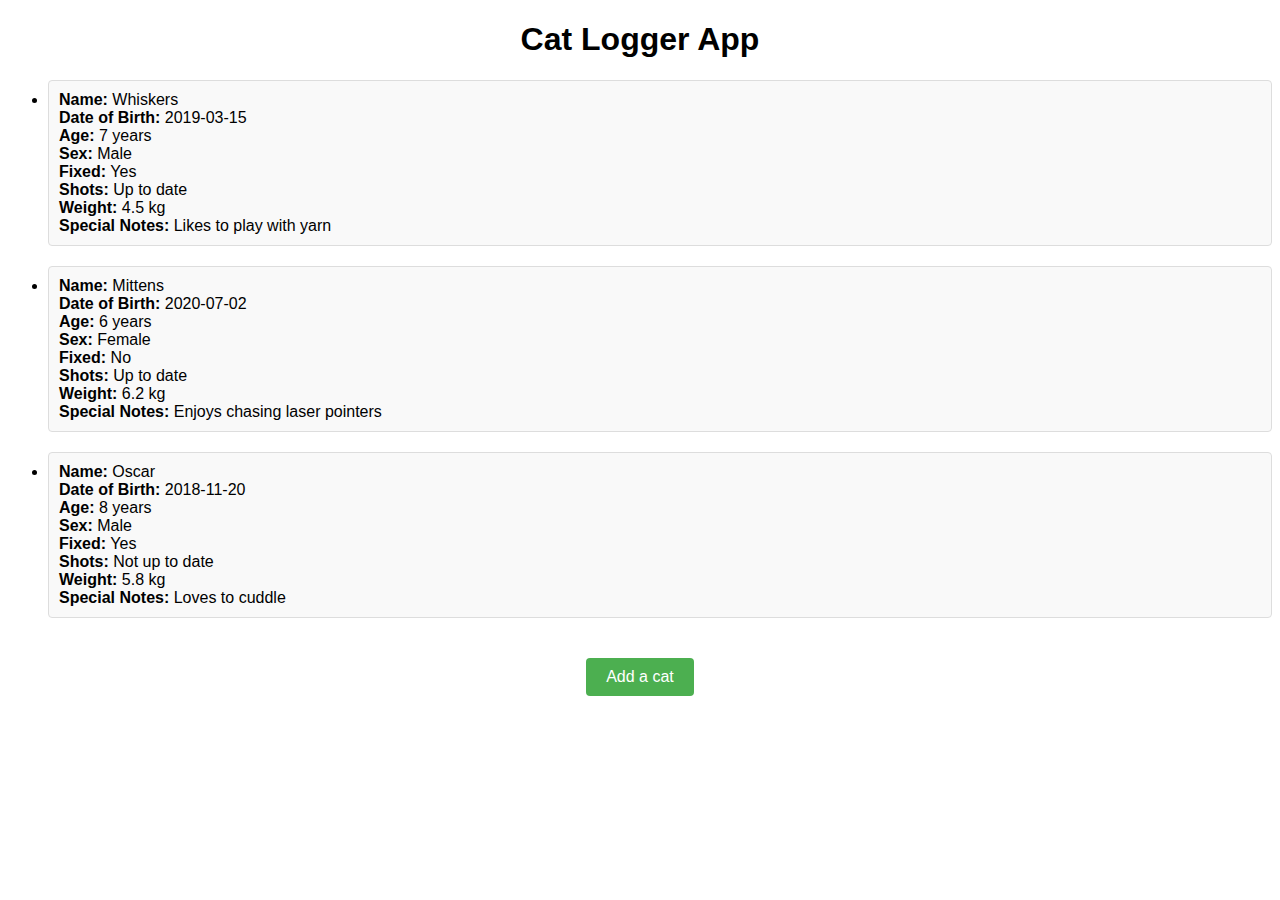
==== index.html @ 7d7bc740 "initial upload of something extremely basic" ====
<!DOCTYPE html>
<html lang="en">
  <head>
    <meta charset="UTF-8" />
    <meta http-equiv="X-UA-Compatible" content="IE=edge" />
    <meta name="viewport" content="width=device-width, initial-scale=1.0" />
    <link rel="stylesheet" href="style.css" />
    <title>Cat Logger App</title>
  </head>
  <body>
    <h1>Cat Logger App</h1>
    <ul id="catList"></ul>
    <div class="add-cat-btn">
      <button onclick="openAddCatForm()" class="add-cat-btn">Add a cat</button>
    </div>
    <script src="app.js"></script>
  </body>
</html>
---- style.css ----
body {
  font-family: Arial, sans-serif;
}

h1 {
  text-align: center;
}

.cat-entry {
  padding: 10px;
  margin-bottom: 20px;
  border: 1px solid #ddd;
  border-radius: 4px;
  background-color: #f9f9f9;
}

.cat-entry strong {
  font-weight: bold;
}

.add-cat-btn {
  text-align: center;
  margin-top: 20px;
}

.add-cat-btn button {
  padding: 10px 20px;
  background-color: #4caf50;
  color: #fff;
  border: none;
  border-radius: 4px;
  font-size: 16px;
  cursor: pointer;
}

.add-cat-btn button:hover {
  background-color: #45a049;
}

.add-cat-form {
  margin-top: 20px;
  border: 1px solid #ddd;
  border-radius: 4px;
  padding: 20px;
  background-color: #f9f9f9;
}

.add-cat-form label {
  display: block;
  margin-bottom: 10px;
}

.add-cat-form input[type="text"],
.add-cat-form input[type="date"],
.add-cat-form select,
.add-cat-form textarea {
  width: 100%;
  padding: 10px;
  border: 1px solid #ccc;
  border-radius: 4px;
  box-sizing: border-box;
  margin-bottom: 10px;
}

.add-cat-form button[type="submit"] {
  padding: 10px 20px;
  background-color: #4caf50;
  color: #fff;
  border: none;
  border-radius: 4px;
  font-size: 16px;
  cursor: pointer;
}

.add-cat-form button[type="submit"]:hover {
  background-color: #45a049;
}
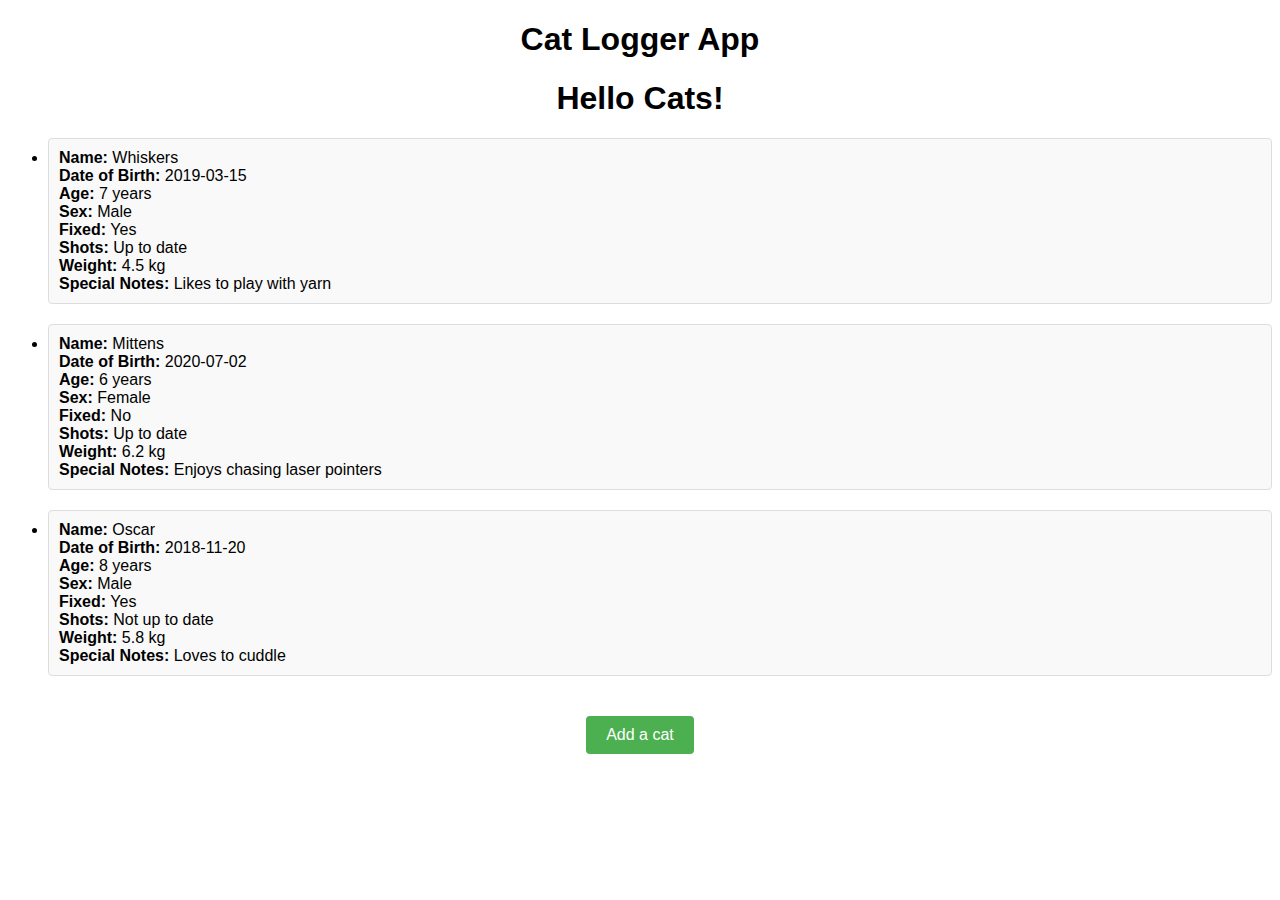
==== commit af5e3870: "Added another H1 tag" ====
--- a/index.html
+++ b/index.html
@@ -9,6 +9,7 @@
   </head>
   <body>
     <h1>Cat Logger App</h1>
+    <h1>Hello Cats!</h1>
     <ul id="catList"></ul>
     <div class="add-cat-btn">
       <button onclick="openAddCatForm()" class="add-cat-btn">Add a cat</button>
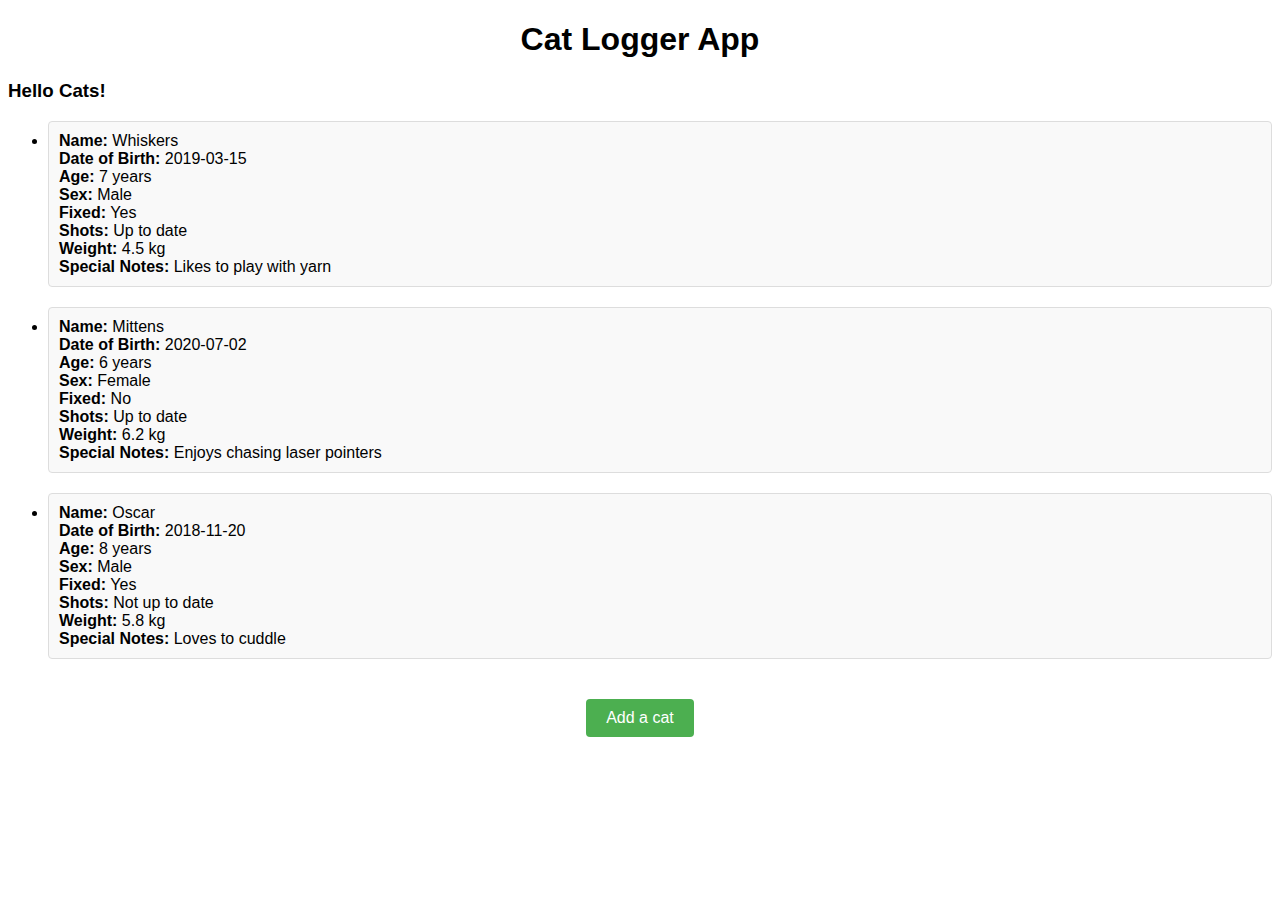
==== commit 00ece03d: "new commit" ====
--- a/index.html
+++ b/index.html
@@ -9,7 +9,7 @@
   </head>
   <body>
     <h1>Cat Logger App</h1>
-    <h1>Hello Cats!</h1>
+    <h3>Hello Cats!</h3>
     <ul id="catList"></ul>
     <div class="add-cat-btn">
       <button onclick="openAddCatForm()" class="add-cat-btn">Add a cat</button>
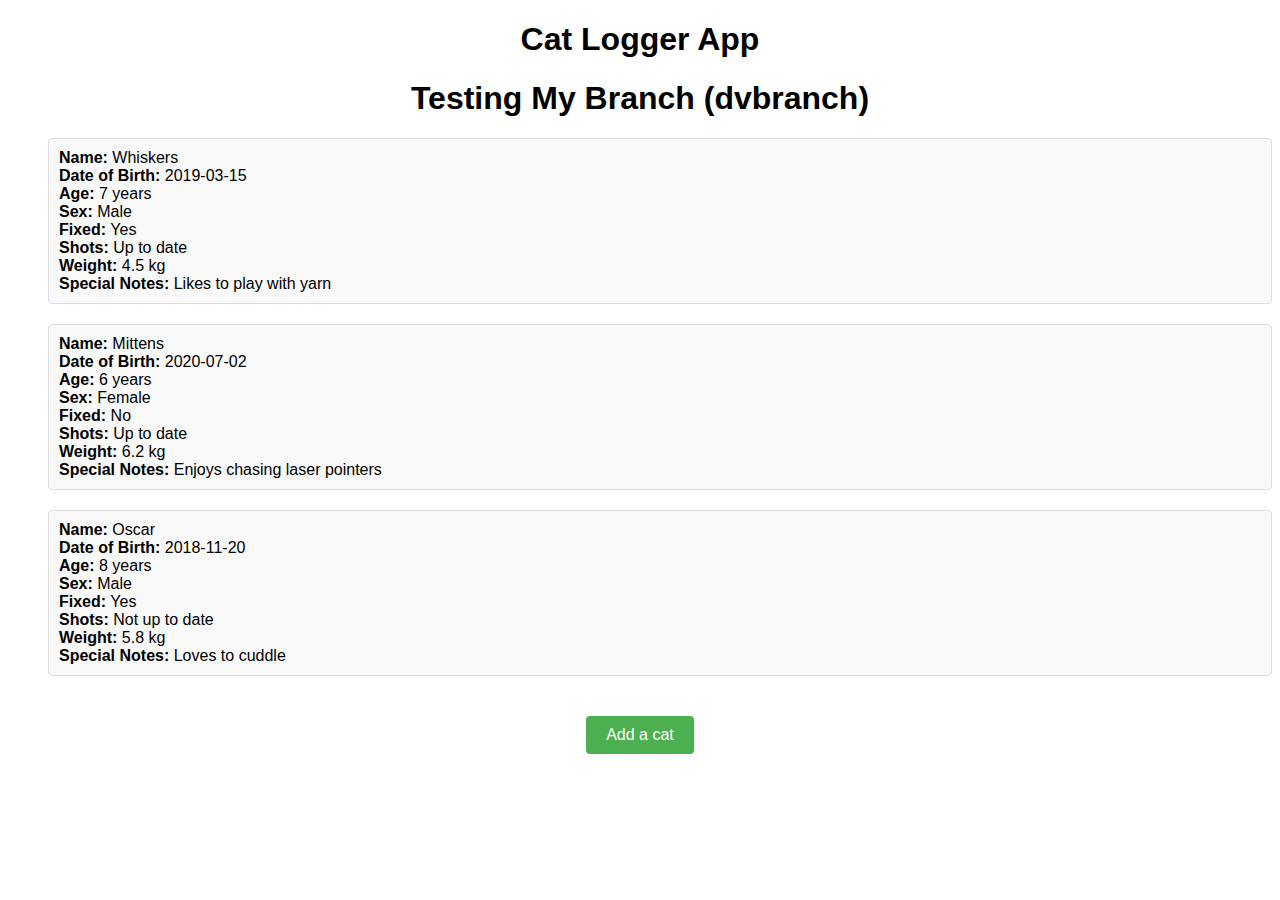
==== commit 26723656: "added h1 tag and tuxedo in cats profile" ====
--- a/index.html
+++ b/index.html
@@ -9,7 +9,7 @@
   </head>
   <body>
     <h1>Cat Logger App</h1>
-    <h3>Hello Cats!</h3>
+    <h1>Testing My Branch (dvbranch)</h1>
     <ul id="catList"></ul>
     <div class="add-cat-btn">
       <button onclick="openAddCatForm()" class="add-cat-btn">Add a cat</button>
--- a/style.css
+++ b/style.css
@@ -1,77 +1,96 @@
 body {
-  font-family: Arial, sans-serif;
+    font-family: Arial, sans-serif;
 }
 
 h1 {
-  text-align: center;
+    text-align: center;
+}
+
+ul {
+    list-style: none;
 }
 
 .cat-entry {
-  padding: 10px;
-  margin-bottom: 20px;
-  border: 1px solid #ddd;
-  border-radius: 4px;
-  background-color: #f9f9f9;
+    padding: 10px;
+    margin-bottom: 20px;
+    border: 1px solid #ddd;
+    border-radius: 4px;
+    background-color: #f9f9f9;
 }
 
-.cat-entry strong {
-  font-weight: bold;
+    .cat-entry strong {
+        font-weight: bold;
+    }
+
+.add-cat-btn {
+    text-align: center;
+    margin-top: 20px;
 }
 
-.add-cat-btn {
-  text-align: center;
-  margin-top: 20px;
+    .add-cat-btn button {
+        padding: 10px 20px;
+        background-color: #4caf50;
+        color: #fff;
+        border: none;
+        border-radius: 4px;
+        font-size: 16px;
+        cursor: pointer;
+    }
+
+        .add-cat-btn button:hover {
+            background-color: #45a049;
+        }
+
+        .add-cat-btn button:disabled {
+            background-color: #ddd;
+            color: #999;
+            cursor: not-allowed;
+        }
+
+.add-cat-form {
+    margin-top: 20px;
+    border: 1px solid #ddd;
+    border-radius: 4px;
+    padding: 20px;
+    background-color: #f9f9f9;
 }
 
-.add-cat-btn button {
-  padding: 10px 20px;
-  background-color: #4caf50;
-  color: #fff;
-  border: none;
-  border-radius: 4px;
-  font-size: 16px;
-  cursor: pointer;
+    .add-cat-form label {
+        margin-bottom: 10px;
+    }
+
+.dsp-block {
+    display: block;
 }
 
-.add-cat-btn button:hover {
-  background-color: #45a049;
-}
-
-.add-cat-form {
-  margin-top: 20px;
-  border: 1px solid #ddd;
-  border-radius: 4px;
-  padding: 20px;
-  background-color: #f9f9f9;
-}
-
-.add-cat-form label {
-  display: block;
-  margin-bottom: 10px;
+fieldset {
+    border-radius: 5px;
+    margin: 20px 0;
+    padding: 10px;
 }
 
 .add-cat-form input[type="text"],
 .add-cat-form input[type="date"],
 .add-cat-form select,
 .add-cat-form textarea {
-  width: 100%;
-  padding: 10px;
-  border: 1px solid #ccc;
-  border-radius: 4px;
-  box-sizing: border-box;
-  margin-bottom: 10px;
+    width: 100%;
+    padding: 10px;
+    border: 1px solid #ccc;
+    border-radius: 4px;
+    box-sizing: border-box;
+    margin-bottom: 10px;
 }
 
-.add-cat-form button[type="submit"] {
-  padding: 10px 20px;
-  background-color: #4caf50;
-  color: #fff;
-  border: none;
-  border-radius: 4px;
-  font-size: 16px;
-  cursor: pointer;
+.add-cat-form button[type="submit"], button[type="button"] {
+    padding: 10px 20px;
+    background-color: #4caf50;
+    color: #fff;
+    border: none;
+    border-radius: 4px;
+    font-size: 16px;
+    cursor: pointer;
 }
 
-.add-cat-form button[type="submit"]:hover {
-  background-color: #45a049;
-}
+    .add-cat-form button[type="submit"]:hover {
+        background-color: #45a049;
+    }
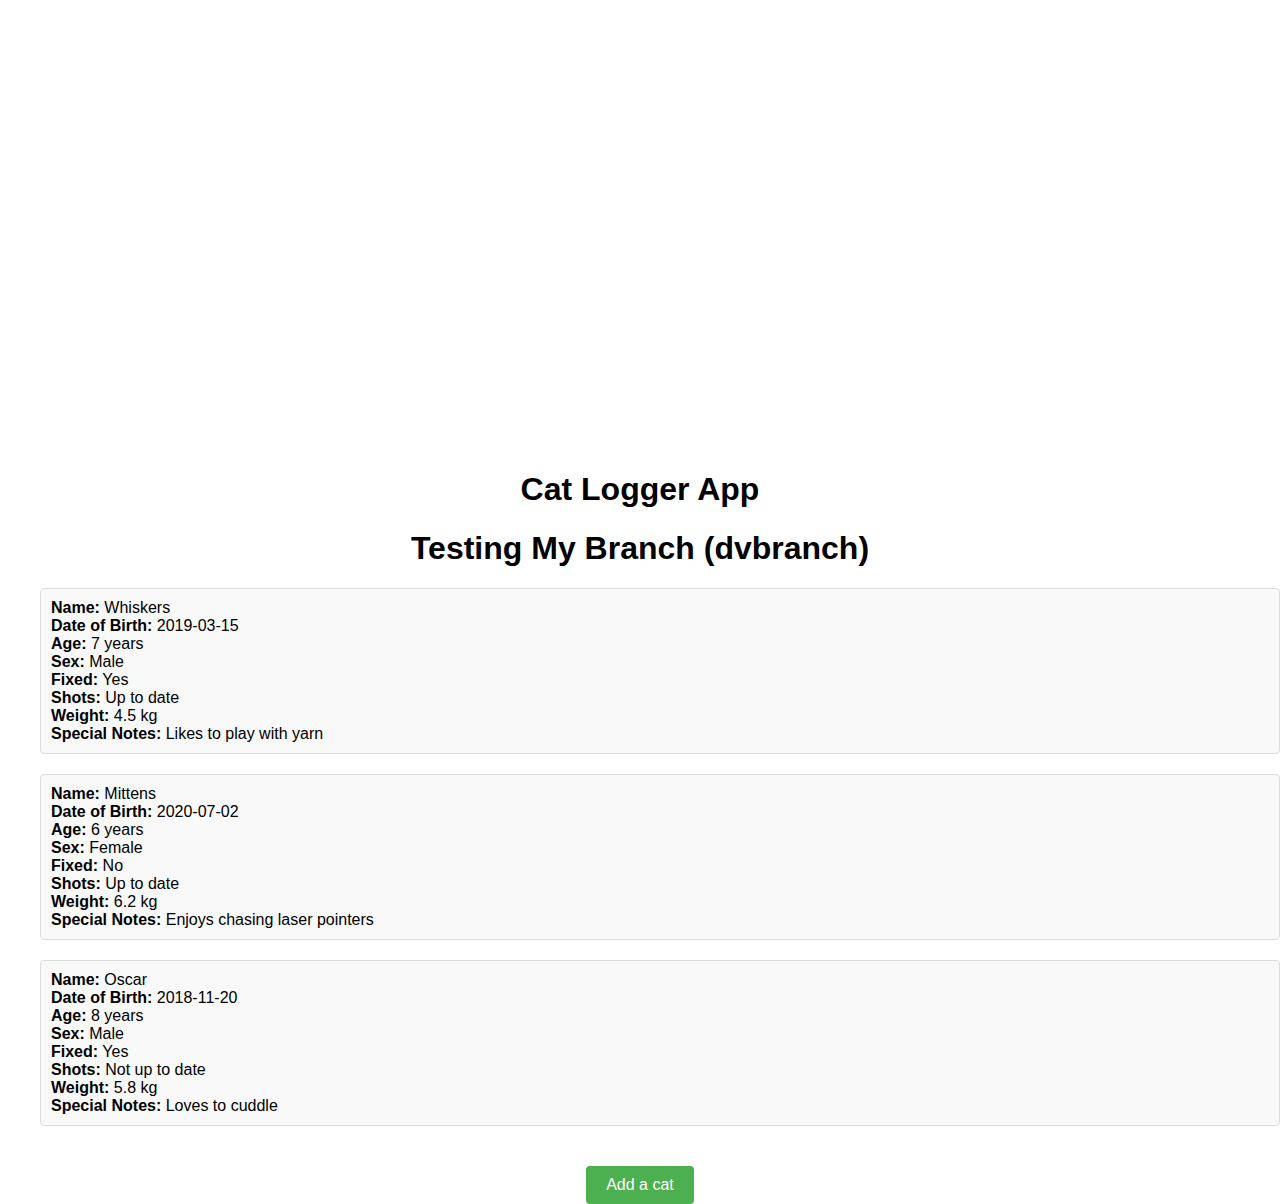
==== commit 80a3f3c0: "added a video" ====
--- a/index.html
+++ b/index.html
@@ -8,11 +8,22 @@
     <title>Cat Logger App</title>
   </head>
   <body>
-    <h1>Cat Logger App</h1>
-    <h1>Testing My Branch (dvbranch)</h1>
-    <ul id="catList"></ul>
-    <div class="add-cat-btn">
-      <button onclick="openAddCatForm()" class="add-cat-btn">Add a cat</button>
+    <div class="container">
+      <div class="fullscreen-bg">
+        <video class="fullscreen-bg__video" autoplay loop muted>
+          <source src="kitten.mp4" type="video/mp4" />
+        </video>
+        <div class="content"></div>
+      </div>
+
+      <h1>Cat Logger App</h1>
+      <h1>Testing My Branch (dvbranch)</h1>
+      <ul id="catList"></ul>
+      <div class="add-cat-btn">
+        <button onclick="openAddCatForm()" class="add-cat-btn">
+          Add a cat
+        </button>
+      </div>
     </div>
     <script src="app.js"></script>
   </body>
--- a/style.css
+++ b/style.css
@@ -1,96 +1,116 @@
 body {
-    font-family: Arial, sans-serif;
+  font-family: Arial, sans-serif;
+  box-sizing: border-box;
+  margin: 0;
+  padding: 0;
 }
 
 h1 {
-    text-align: center;
+  text-align: center;
 }
 
 ul {
-    list-style: none;
+  list-style: none;
 }
 
 .cat-entry {
-    padding: 10px;
-    margin-bottom: 20px;
-    border: 1px solid #ddd;
-    border-radius: 4px;
-    background-color: #f9f9f9;
+  padding: 10px;
+  margin-bottom: 20px;
+  border: 1px solid #ddd;
+  border-radius: 4px;
+  background-color: #f9f9f9;
 }
 
-    .cat-entry strong {
-        font-weight: bold;
-    }
+.cat-entry strong {
+  font-weight: bold;
+}
 
 .add-cat-btn {
-    text-align: center;
-    margin-top: 20px;
+  text-align: center;
+  margin-top: 20px;
 }
 
-    .add-cat-btn button {
-        padding: 10px 20px;
-        background-color: #4caf50;
-        color: #fff;
-        border: none;
-        border-radius: 4px;
-        font-size: 16px;
-        cursor: pointer;
-    }
+.add-cat-btn button {
+  padding: 10px 20px;
+  background-color: #4caf50;
+  color: #fff;
+  border: none;
+  border-radius: 4px;
+  font-size: 16px;
+  cursor: pointer;
+}
 
-        .add-cat-btn button:hover {
-            background-color: #45a049;
-        }
+.add-cat-btn button:hover {
+  background-color: #45a049;
+}
 
-        .add-cat-btn button:disabled {
-            background-color: #ddd;
-            color: #999;
-            cursor: not-allowed;
-        }
+.add-cat-btn button:disabled {
+  background-color: #ddd;
+  color: #999;
+  cursor: not-allowed;
+}
 
 .add-cat-form {
-    margin-top: 20px;
-    border: 1px solid #ddd;
-    border-radius: 4px;
-    padding: 20px;
-    background-color: #f9f9f9;
+  margin-top: 20px;
+  border: 1px solid #ddd;
+  border-radius: 4px;
+  padding: 20px;
+  background-color: #f9f9f9;
 }
 
-    .add-cat-form label {
-        margin-bottom: 10px;
-    }
+.add-cat-form label {
+  margin-bottom: 10px;
+}
 
 .dsp-block {
-    display: block;
+  display: block;
 }
 
 fieldset {
-    border-radius: 5px;
-    margin: 20px 0;
-    padding: 10px;
+  border-radius: 5px;
+  margin: 20px 0;
+  padding: 10px;
 }
 
-.add-cat-form input[type="text"],
-.add-cat-form input[type="date"],
+.add-cat-form input[type='text'],
+.add-cat-form input[type='date'],
 .add-cat-form select,
 .add-cat-form textarea {
-    width: 100%;
-    padding: 10px;
-    border: 1px solid #ccc;
-    border-radius: 4px;
-    box-sizing: border-box;
-    margin-bottom: 10px;
+  width: 100%;
+  padding: 10px;
+  border: 1px solid #ccc;
+  border-radius: 4px;
+  box-sizing: border-box;
+  margin-bottom: 10px;
 }
 
-.add-cat-form button[type="submit"], button[type="button"] {
-    padding: 10px 20px;
-    background-color: #4caf50;
-    color: #fff;
-    border: none;
-    border-radius: 4px;
-    font-size: 16px;
-    cursor: pointer;
+.add-cat-form button[type='submit'],
+button[type='button'] {
+  padding: 10px 20px;
+  background-color: #4caf50;
+  color: #fff;
+  border: none;
+  border-radius: 4px;
+  font-size: 16px;
+  cursor: pointer;
 }
 
-    .add-cat-form button[type="submit"]:hover {
-        background-color: #45a049;
-    }
+.add-cat-form button[type='submit']:hover {
+  background-color: #45a049;
+}
+
+.fullscreen-bg {
+  position: relative;
+  width: 100%;
+  height: 50vh;
+  overflow: hidden;
+}
+
+.fullscreen-bg__video {
+  position: absolute;
+  top: 50%;
+  left: 50%;
+  transform: translate(-50%, -50%);
+  min-width: 100%;
+  min-height: 100%;
+}
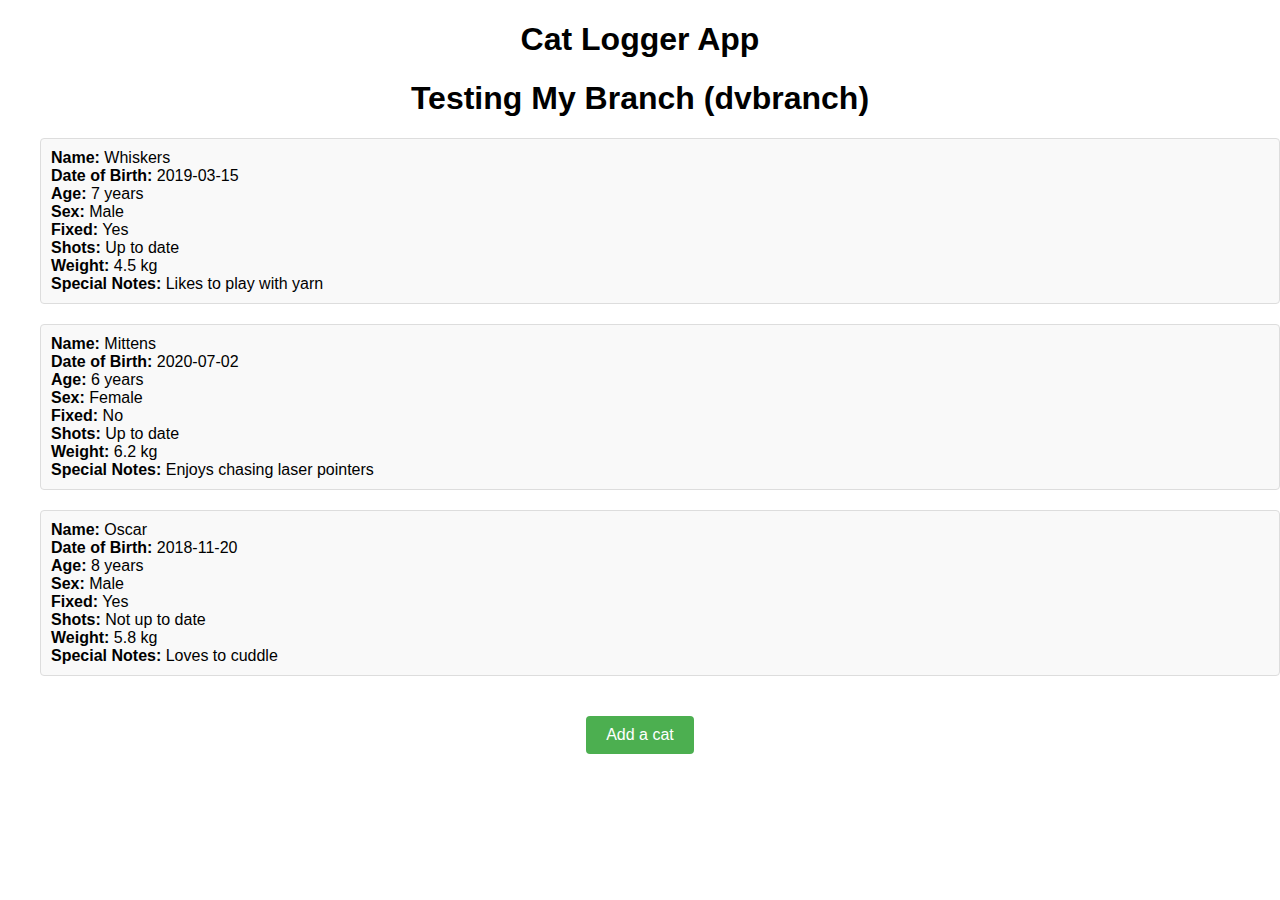
==== commit da400803: "removed cat vid. and h1" ====
--- a/index.html
+++ b/index.html
@@ -9,13 +9,6 @@
   </head>
   <body>
     <div class="container">
-      <div class="fullscreen-bg">
-        <video class="fullscreen-bg__video" autoplay loop muted>
-          <source src="kitten.mp4" type="video/mp4" />
-        </video>
-        <div class="content"></div>
-      </div>
-
       <h1>Cat Logger App</h1>
       <h1>Testing My Branch (dvbranch)</h1>
       <ul id="catList"></ul>
--- a/style.css
+++ b/style.css
@@ -98,19 +98,3 @@
 .add-cat-form button[type='submit']:hover {
   background-color: #45a049;
 }
-
-.fullscreen-bg {
-  position: relative;
-  width: 100%;
-  height: 50vh;
-  overflow: hidden;
-}
-
-.fullscreen-bg__video {
-  position: absolute;
-  top: 50%;
-  left: 50%;
-  transform: translate(-50%, -50%);
-  min-width: 100%;
-  min-height: 100%;
-}
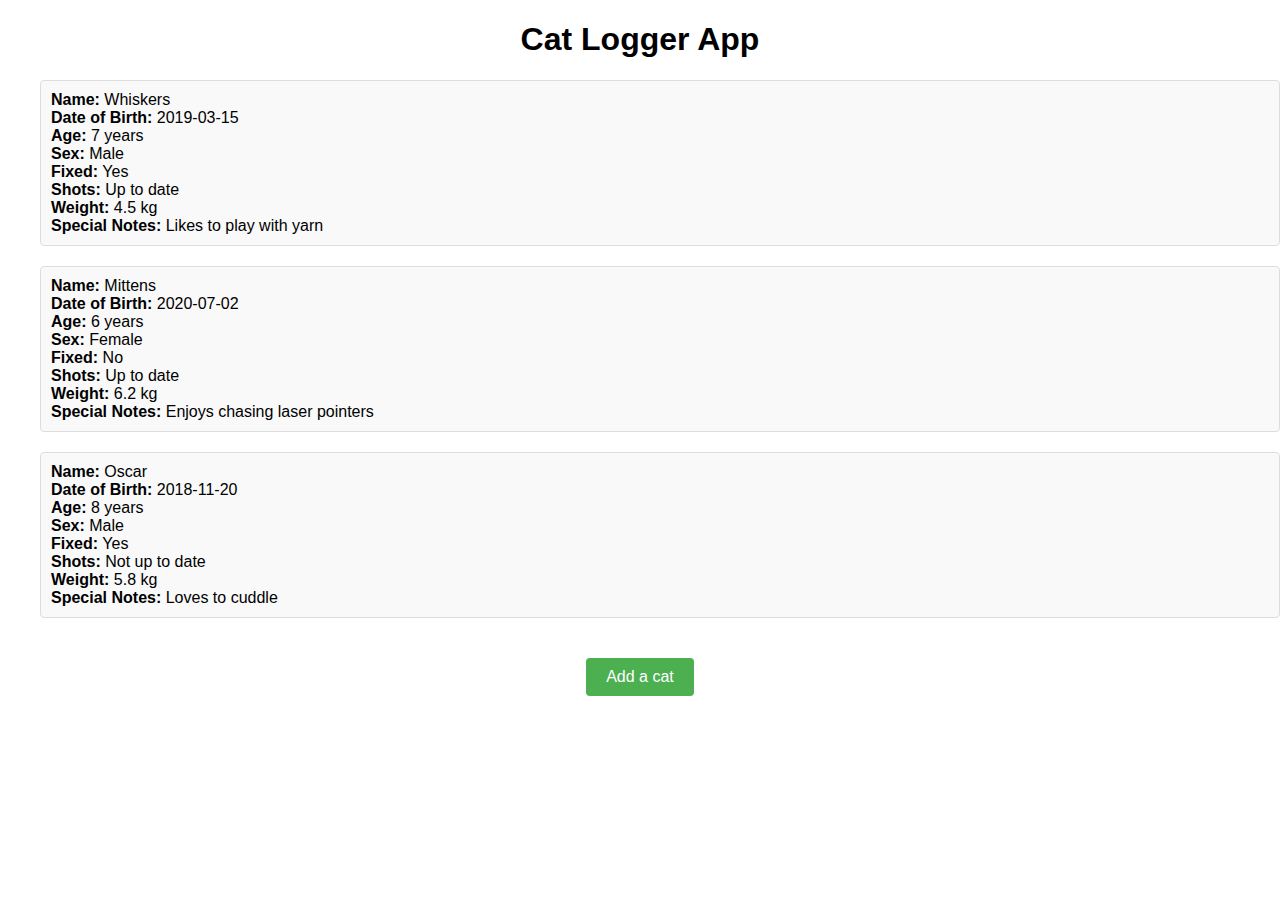
==== commit 86115afc: "removed cat vid. and h1" ====
--- a/index.html
+++ b/index.html
@@ -10,7 +10,6 @@
   <body>
     <div class="container">
       <h1>Cat Logger App</h1>
-      <h1>Testing My Branch (dvbranch)</h1>
       <ul id="catList"></ul>
       <div class="add-cat-btn">
         <button onclick="openAddCatForm()" class="add-cat-btn">
